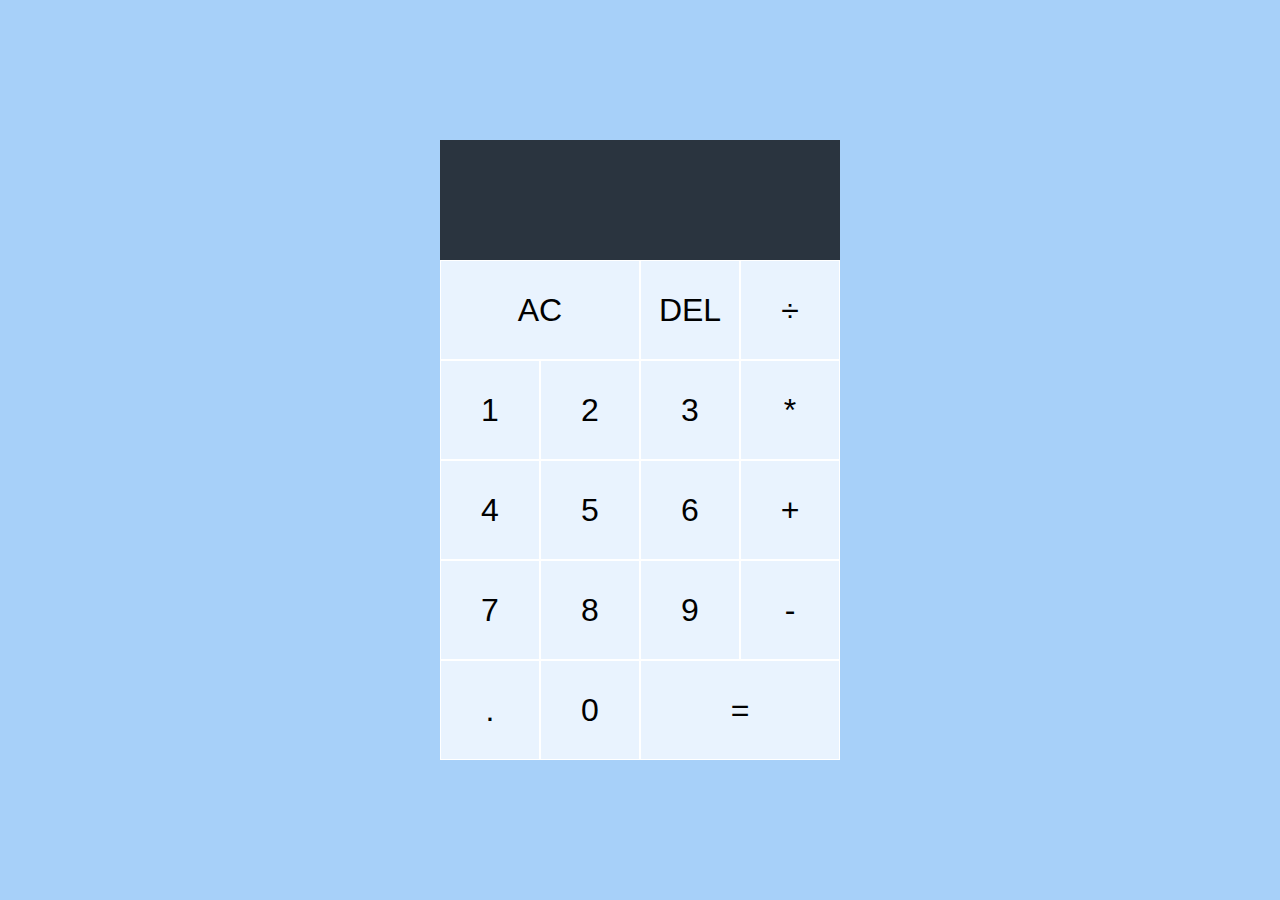
==== idex.html @ 1b2939b8 "first files and added style to the calculator" ====
<!DOCTYPE html>
<html lang="en">

<head>
    <meta charset="UTF-8">
    <meta name="viewport" content="width=device-width, initial-scale=1.0">
    <title>Calculator</title>
    <link rel="stylesheet" href="style.css">
</head>

<body>

    <div class="calculator-grid">
        <div class="output">
            <div data-previous-operand class="previous-operand"></div>
            <div data-current-operand class="current-operand"></div>
        </div>
        <button data-all-clear class="span-two">AC</button>
        <button data-delete>DEL</button>
        <button data-operation>÷</button>
        <button data-number>1</button>
        <button data-number>2</button>
        <button data-number>3</button>
        <button data-operation>*</button>
        <button data-number>4</button>
        <button data-number>5</button>
        <button data-number>6</button>
        <button data-operation>+</button>
        <button data-number>7</button>
        <button data-number>8</button>
        <button data-number>9</button>
        <button data-operation>-</button>
        <button data-number>.</button>
        <button data-number>0</button>
        <button data-equals class="span-two">=</button>
    </div>

    <script src="main.js"></script>
</body>

</html>
---- style.css ----
*,
*::before,
*::after {
  box-sizing: border-box;
  font-family: Gotham Rounded, sans-serif;
  font-weight: normal;
}

body {
  padding: 0;
  margin: 0;
  background: #a7d0f9;
}

.calculator-grid {
  display: grid;
  place-content: center;
  min-height: 100vh;
  grid-template-columns: repeat(4, 100px);
  grid-template-rows: minmax(120px, auto) repeat(5, 100px);
}

.calculator-grid > button {
  cursor: pointer;
  font-size: 2rem;
  border: 1px solid white;
  outline: none;
  background-color: rgba(255, 255, 255, 0.75);
}

.calculator-grid > button:hover {
  background-color: rgba(255, 255, 255, 0.9);
}

.span-two {
  grid-column: span 2;
}

.output {
  grid-column: 1 / -1;
  background-color: rgba(0, 0, 0, 0.75);
  display: flex;
  align-items: flex-end;
  justify-content: space-around;
  flex-direction: column;
  padding: 10px;
  word-wrap: break-word;
  word-break: break-all;
}

.output .previous-operand {
  color: rgba(255, 255, 255, 0.75);
  font-size: 1.5rem;
}

.output .current-operand {
  color: white;
  font-size: 2.5rem;
}
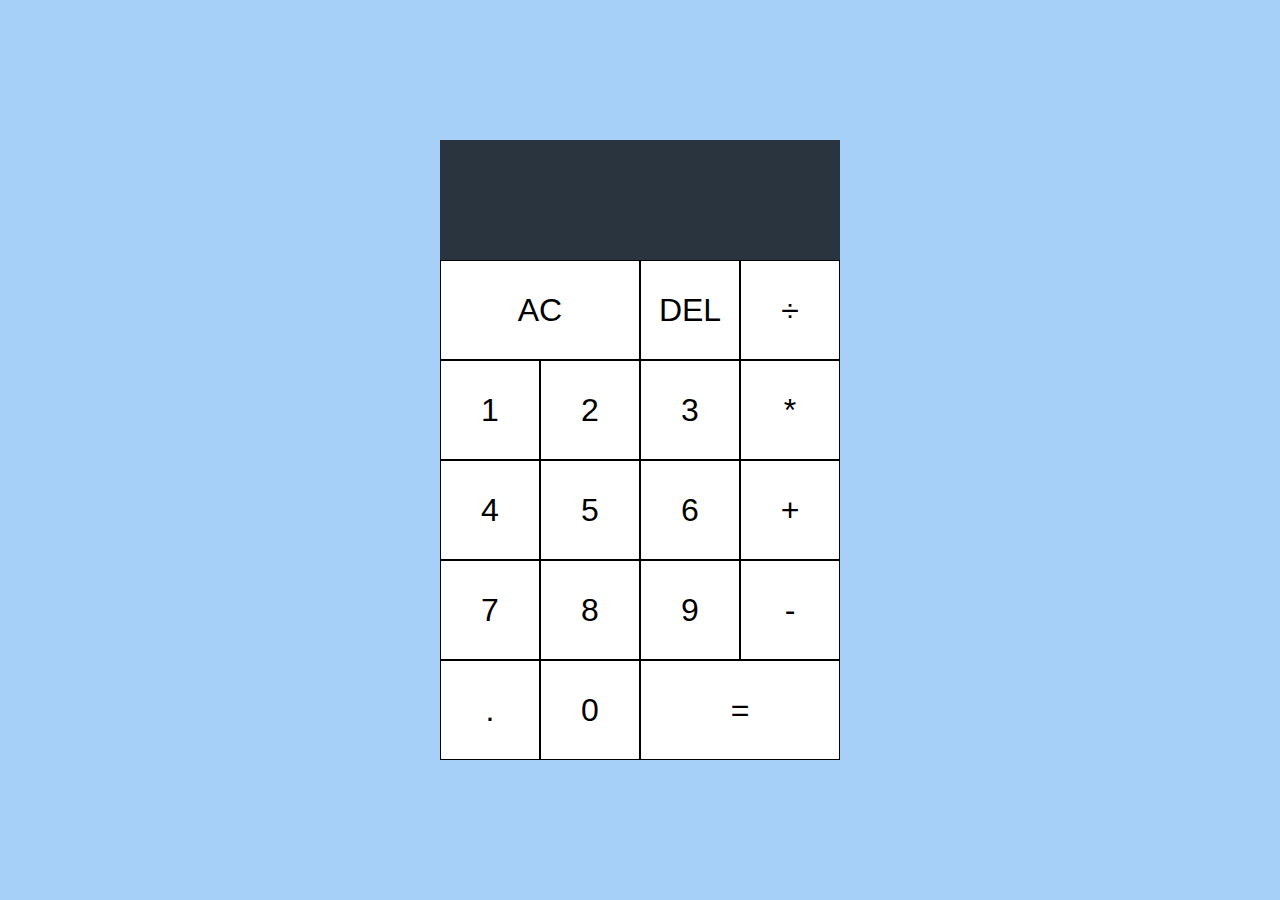
==== commit 2b71db08: "added clear all button and delete button" ====
--- a/idex.html
+++ b/idex.html
@@ -12,8 +12,6 @@
 
     <div class="calculator-grid">
         <div class="output">
-            <div data-previous-operand class="previous-operand"></div>
-            <div data-current-operand class="current-operand"></div>
         </div>
         <button data-all-clear class="span-two">AC</button>
         <button data-delete>DEL</button>
--- a/style.css
+++ b/style.css
@@ -23,9 +23,9 @@
 .calculator-grid > button {
   cursor: pointer;
   font-size: 2rem;
-  border: 1px solid white;
+  border: 1px solid rgb(0, 0, 0);
   outline: none;
-  background-color: rgba(255, 255, 255, 0.75);
+  background-color: rgb(255, 255, 255);
 }
 
 .calculator-grid > button:hover {
@@ -46,14 +46,6 @@
   padding: 10px;
   word-wrap: break-word;
   word-break: break-all;
-}
-
-.output .previous-operand {
-  color: rgba(255, 255, 255, 0.75);
-  font-size: 1.5rem;
-}
-
-.output .current-operand {
   color: white;
   font-size: 2.5rem;
 }
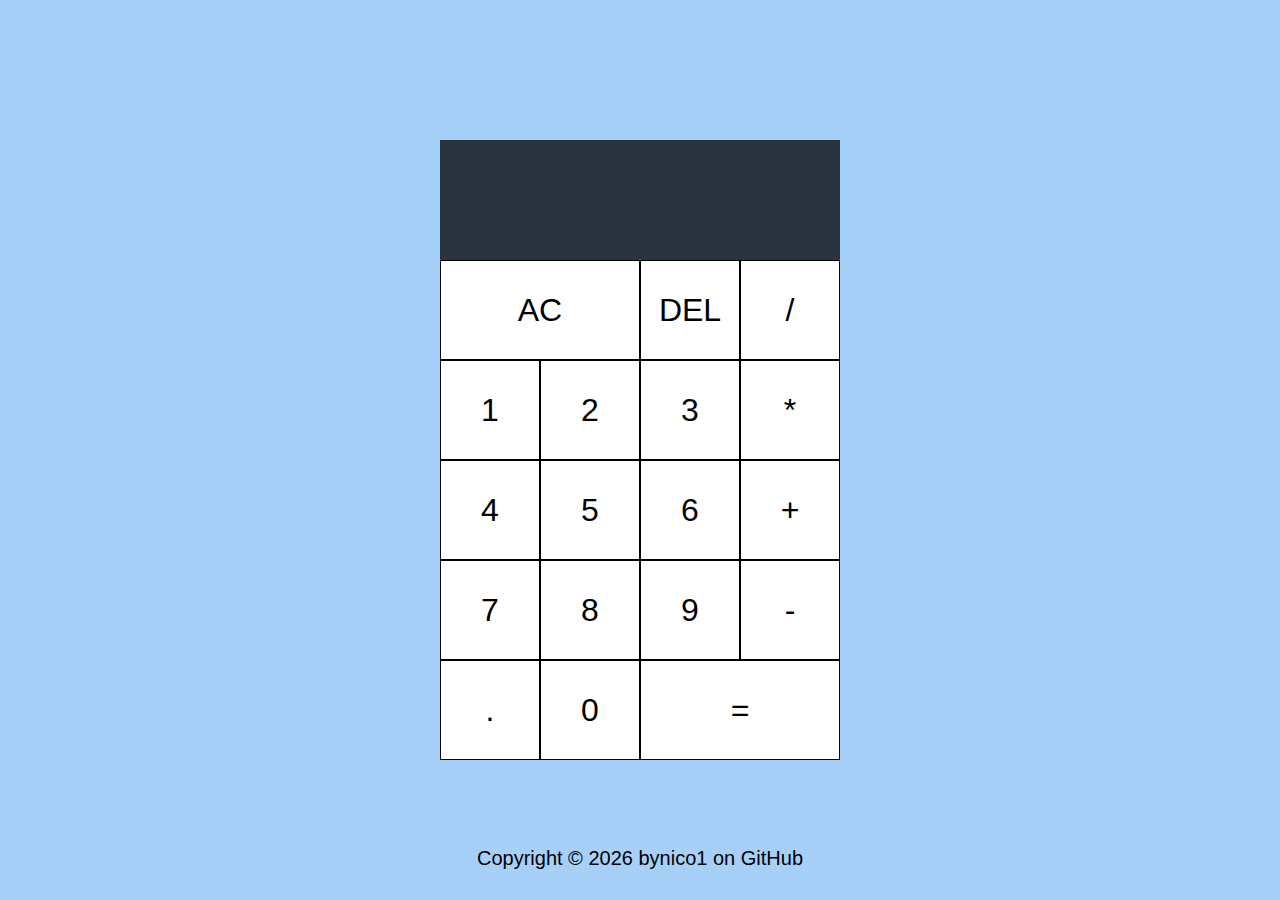
==== commit aed3ddf6: "Fixed bug of many dots, and other bug with the operator, project finished" ====
--- a/idex.html
+++ b/idex.html
@@ -15,7 +15,7 @@
         </div>
         <button data-all-clear class="span-two">AC</button>
         <button data-delete>DEL</button>
-        <button data-operation>÷</button>
+        <button data-operation>/</button>
         <button data-number>1</button>
         <button data-number>2</button>
         <button data-number>3</button>
@@ -28,10 +28,19 @@
         <button data-number>8</button>
         <button data-number>9</button>
         <button data-operation>-</button>
-        <button data-number>.</button>
+        <button data-number class="dot">.</button>
         <button data-number>0</button>
         <button data-equals class="span-two">=</button>
     </div>
+    <footer class="footer">
+        <p>
+            Copyright ©
+            <script>
+                document.write(new Date().getFullYear())
+            </script>
+            bynico1 on GitHub
+        </p>
+    </footer>
 
     <script src="main.js"></script>
 </body>
--- a/style.css
+++ b/style.css
@@ -49,3 +49,26 @@
   color: white;
   font-size: 2.5rem;
 }
+
+.footer {
+  position: absolute;
+  bottom: 0;
+  left: 0;
+  display: flex;
+  align-items: center;
+  justify-content: center;
+  gap: 10px;
+  width: 100%;
+  padding: 10px;
+  font-size: 20px;
+}
+
+.fa-github {
+  color: var(--font);
+  font-size: 24px;
+  transition: transform 0.3s ease-in-out;
+}
+
+.fa-github:hover {
+  transform: rotate(360deg) scale(1.2);
+}
